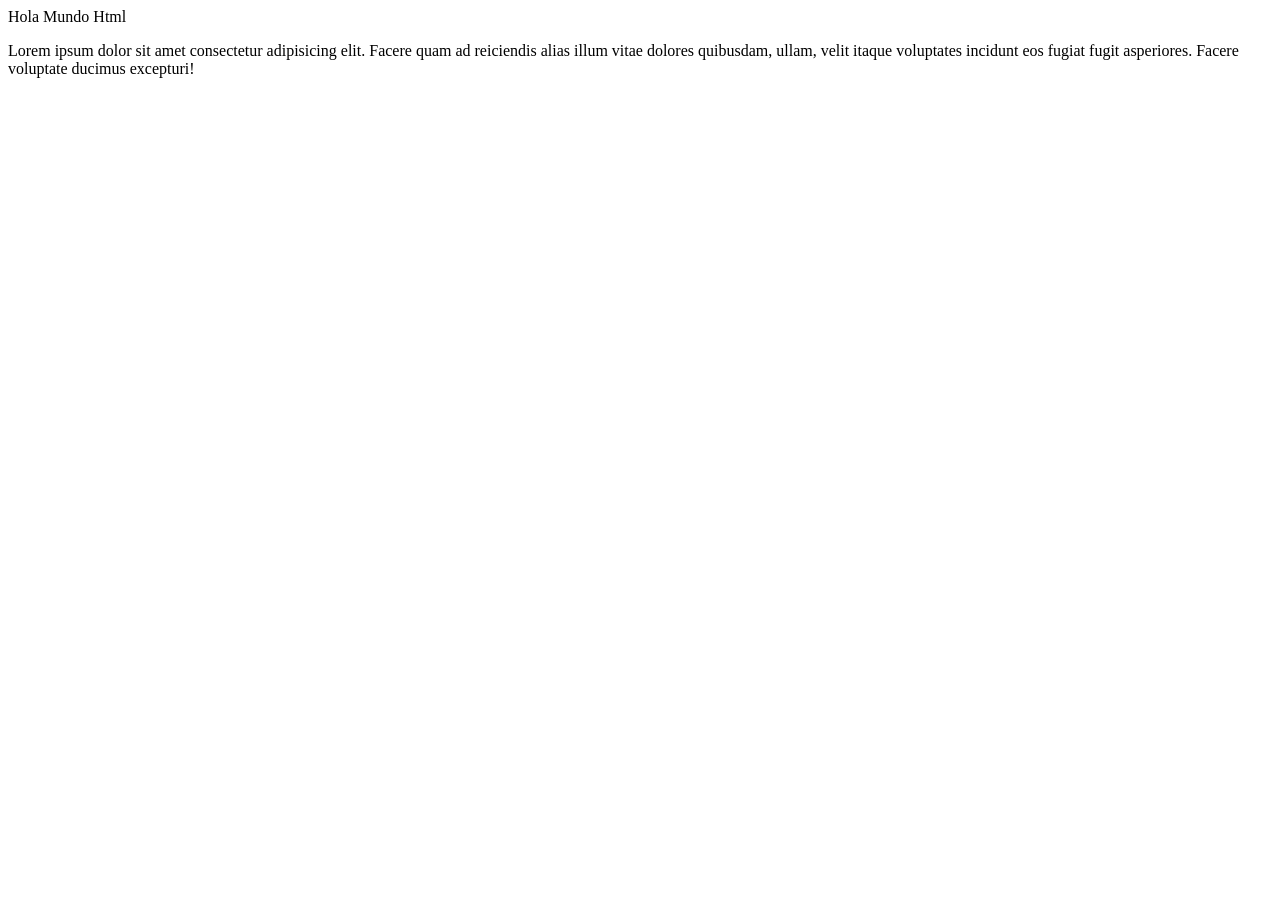
==== index.html @ b2e7bd92 "version 1" ====
<!DOCTYPE html>
<html lang="en">
<head>
    <meta charset="UTF-8">
    <meta name="viewport" content="width=device-width, initial-scale=1.0">
    <title>Document</title>
</head>
<body>
    <html>Hola Mundo</html>
    <html>Html </html>


    <p>Lorem ipsum dolor sit amet consectetur adipisicing elit. Facere quam ad reiciendis alias illum vitae dolores quibusdam, ullam, velit itaque voluptates incidunt eos fugiat fugit asperiores. Facere voluptate ducimus excepturi!</p>
</body>
</html>
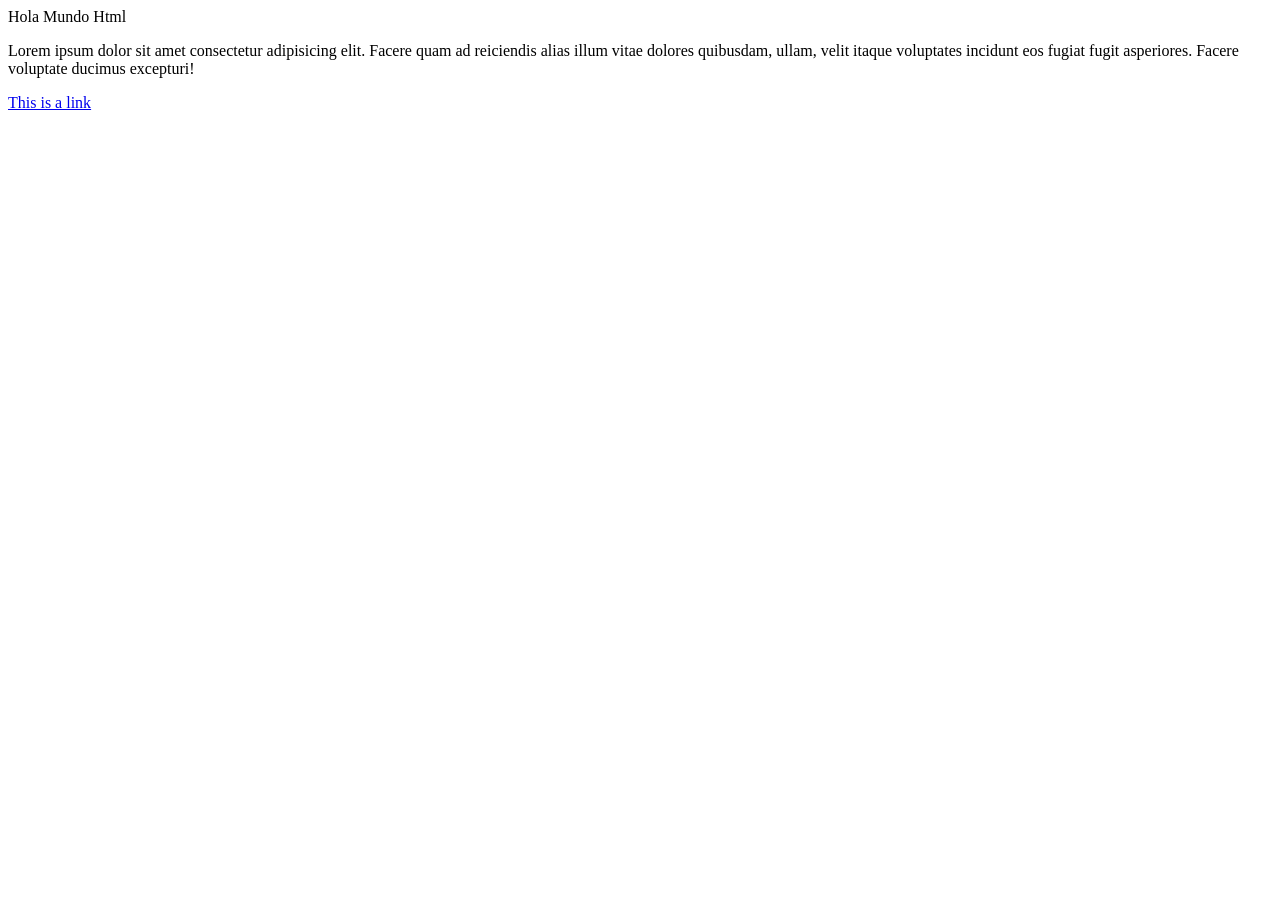
==== commit 0e7224dd: "manejo de ramas" ====
--- a/index.html
+++ b/index.html
@@ -11,5 +11,7 @@
 
 
     <p>Lorem ipsum dolor sit amet consectetur adipisicing elit. Facere quam ad reiciendis alias illum vitae dolores quibusdam, ullam, velit itaque voluptates incidunt eos fugiat fugit asperiores. Facere voluptate ducimus excepturi!</p>
+    <a href="https://www.w3schools.com">This is a link</a>
+
 </body>
 </html>
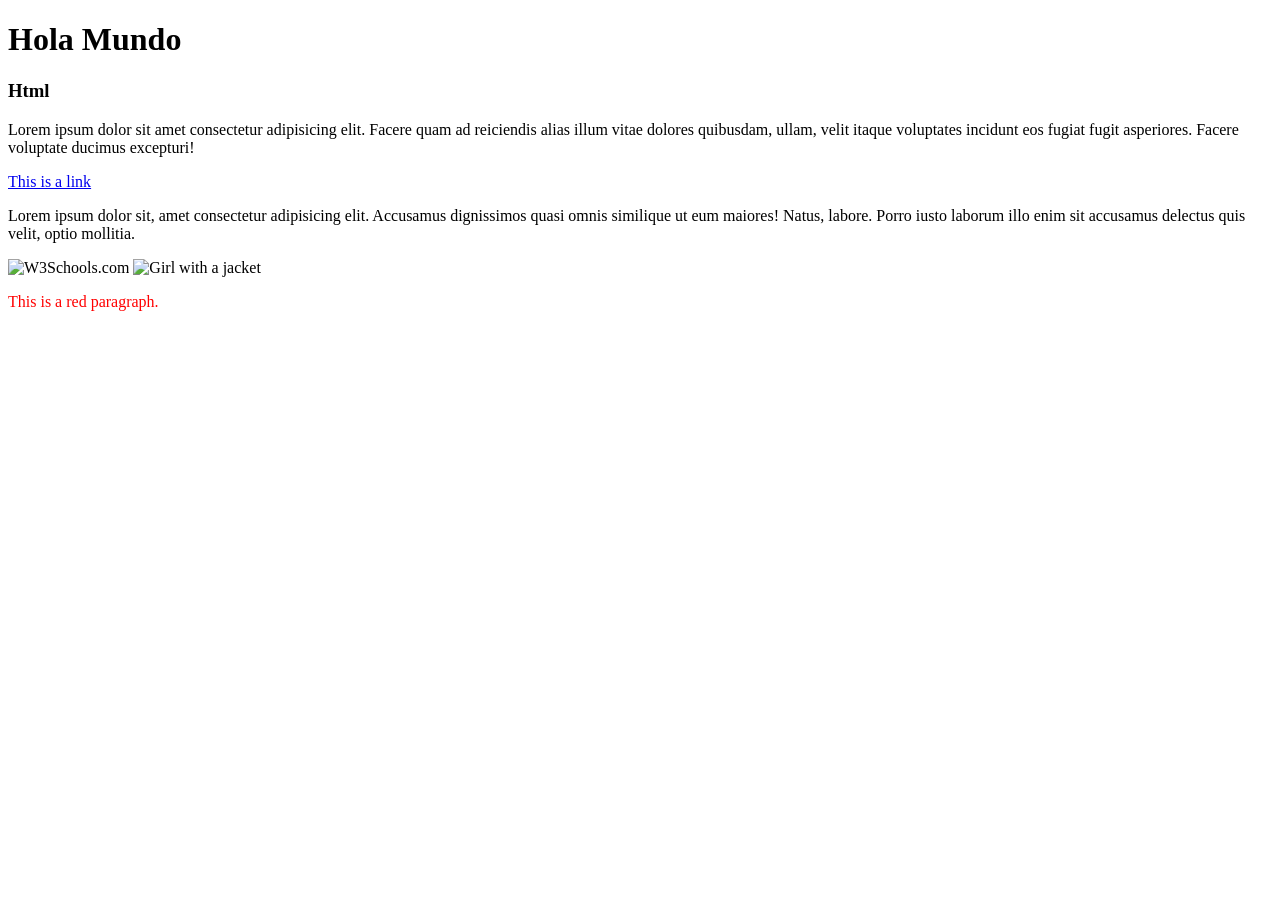
==== commit 7764569f: "manejo ramas" ====
--- a/index.html
+++ b/index.html
@@ -6,12 +6,24 @@
     <title>Document</title>
 </head>
 <body>
-    <html>Hola Mundo</html>
-    <html>Html </html>
+    <h1>Hola Mundo</h1>
+    <h3>Html </h3>
 
 
     <p>Lorem ipsum dolor sit amet consectetur adipisicing elit. Facere quam ad reiciendis alias illum vitae dolores quibusdam, ullam, velit itaque voluptates incidunt eos fugiat fugit asperiores. Facere voluptate ducimus excepturi!</p>
+
     <a href="https://www.w3schools.com">This is a link</a>
+
+    <br>
+    <p>Lorem ipsum dolor sit, amet consectetur adipisicing elit. Accusamus dignissimos quasi omnis similique ut eum maiores! Natus, labore. Porro iusto laborum illo enim sit accusamus delectus quis velit, optio mollitia.</p>
+
+    <img src="w3schools.jpg" alt="W3Schools.com" width="104" height="142">
+
+    <img src="img_girl.jpg" alt="Girl with a jacket">
+    <p style="color:red;">This is a red paragraph.</p>
+
+
+
 
 </body>
 </html>
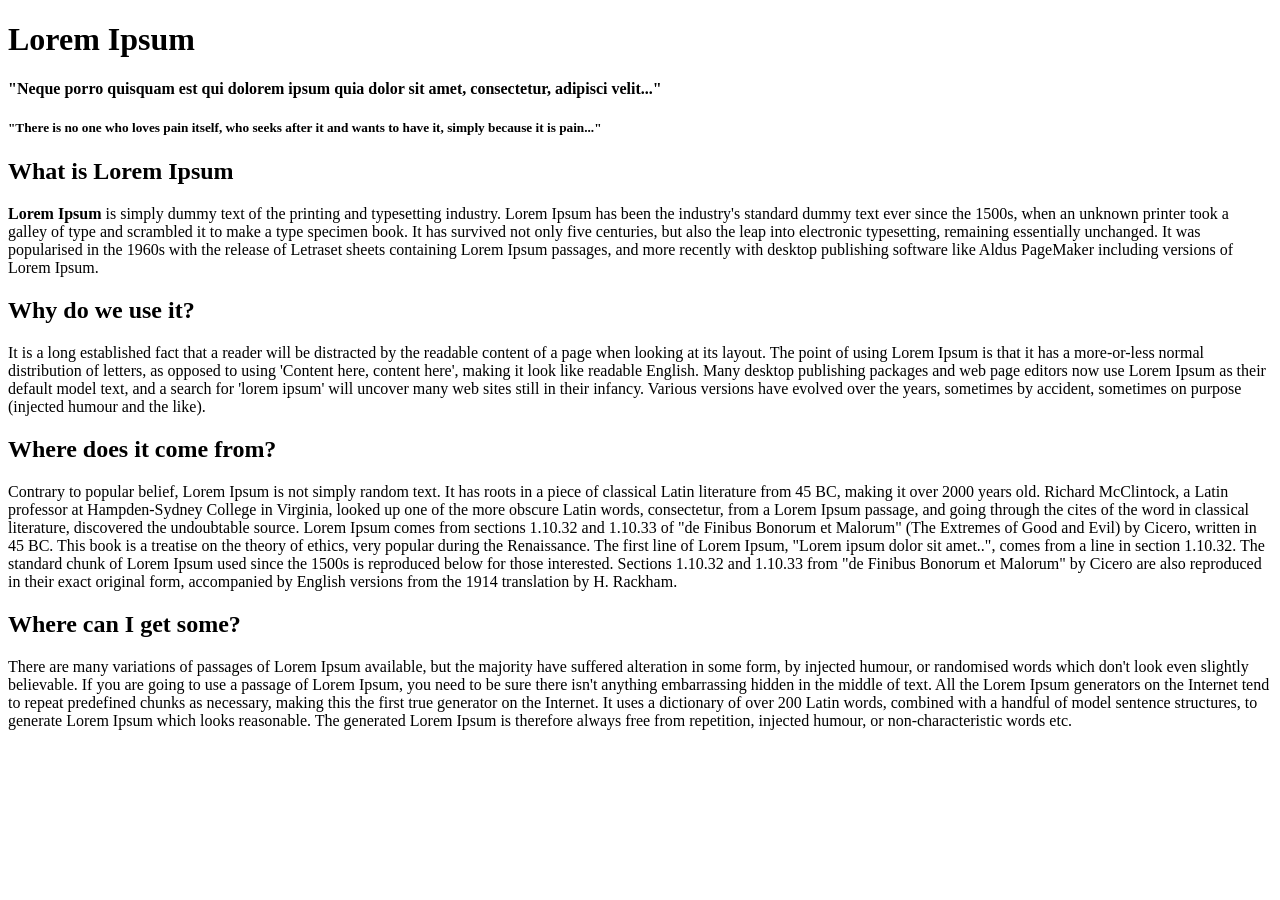
==== commit 4d83dae3: "Intento de Lorem Ipsum" ====
--- a/index.html
+++ b/index.html
@@ -1,29 +1,28 @@
 <!DOCTYPE html>
-<html lang="en">
+<html lang="es">
 <head>
     <meta charset="UTF-8">
     <meta name="viewport" content="width=device-width, initial-scale=1.0">
-    <title>Document</title>
+    <title>Lorem Ipsum</title>
 </head>
 <body>
-    <h1>Hola Mundo</h1>
-    <h3>Html </h3>
+    <h1>Lorem Ipsum</h1>
+    <h4>"Neque porro quisquam est qui dolorem ipsum quia dolor sit amet, consectetur, adipisci velit..."</h4>
+    <h5>"There is no one who loves pain itself, who seeks after it and wants to have it, simply because it is pain..."</h5>
 
+    <h2>What is Lorem Ipsum</h2>
+    <p><strong>Lorem Ipsum</strong>
+    is simply dummy text of the printing and typesetting industry. Lorem Ipsum has been the industry's standard dummy text ever since the 1500s, when an unknown printer took a galley of type and scrambled it to make a type specimen book. It has survived not only five centuries, but also the leap into electronic typesetting, remaining essentially unchanged. It was popularised in the 1960s with the release of Letraset sheets containing Lorem Ipsum passages, and more recently with desktop publishing software like Aldus PageMaker including versions of Lorem Ipsum.</p>
 
-    <p>Lorem ipsum dolor sit amet consectetur adipisicing elit. Facere quam ad reiciendis alias illum vitae dolores quibusdam, ullam, velit itaque voluptates incidunt eos fugiat fugit asperiores. Facere voluptate ducimus excepturi!</p>
+    <h2>Why do we use it?</h2>
+    <p>It is a long established fact that a reader will be distracted by the readable content of a page when looking at its layout. The point of using Lorem Ipsum is that it has a more-or-less normal distribution of letters, as opposed to using 'Content here, content here', making it look like readable English. Many desktop publishing packages and web page editors now use Lorem Ipsum as their default model text, and a search for 'lorem ipsum' will uncover many web sites still in their infancy. Various versions have evolved over the years, sometimes by accident, sometimes on purpose (injected humour and the like).</p>
 
-    <a href="https://www.w3schools.com">This is a link</a>
+    <h2>Where does it come from?</h2>
+    <p>Contrary to popular belief, Lorem Ipsum is not simply random text. It has roots in a piece of classical Latin literature from 45 BC, making it over 2000 years old. Richard McClintock, a Latin professor at Hampden-Sydney College in Virginia, looked up one of the more obscure Latin words, consectetur, from a Lorem Ipsum passage, and going through the cites of the word in classical literature, discovered the undoubtable source. Lorem Ipsum comes from sections 1.10.32 and 1.10.33 of "de Finibus Bonorum et Malorum" (The Extremes of Good and Evil) by Cicero, written in 45 BC. This book is a treatise on the theory of ethics, very popular during the Renaissance. The first line of Lorem Ipsum, "Lorem ipsum dolor sit amet..", comes from a line in section 1.10.32.
+    The standard chunk of Lorem Ipsum used since the 1500s is reproduced below for those interested. Sections 1.10.32 and 1.10.33 from "de Finibus Bonorum et Malorum" by Cicero are also reproduced in their exact original form, accompanied by English versions from the 1914 translation by H. Rackham.</p>
 
-    <br>
-    <p>Lorem ipsum dolor sit, amet consectetur adipisicing elit. Accusamus dignissimos quasi omnis similique ut eum maiores! Natus, labore. Porro iusto laborum illo enim sit accusamus delectus quis velit, optio mollitia.</p>
-
-    <img src="w3schools.jpg" alt="W3Schools.com" width="104" height="142">
-
-    <img src="img_girl.jpg" alt="Girl with a jacket">
-    <p style="color:red;">This is a red paragraph.</p>
-
-
-
-
+    <h2>Where can I get some?</h2>
+    <p>There are many variations of passages of Lorem Ipsum available, but the majority have suffered alteration in some form, by injected humour, or randomised words which don't look even slightly believable. If you are going to use a passage of Lorem Ipsum, you need to be sure there isn't anything embarrassing hidden in the middle of text. All the Lorem Ipsum generators on the Internet tend to repeat predefined chunks as necessary, making this the first true generator on the Internet. It uses a dictionary of over 200 Latin words, combined with a handful of model sentence structures, to generate Lorem Ipsum which looks reasonable. The generated Lorem Ipsum is therefore always free from repetition, injected humour, or non-characteristic words etc.</p>
+    
 </body>
 </html>
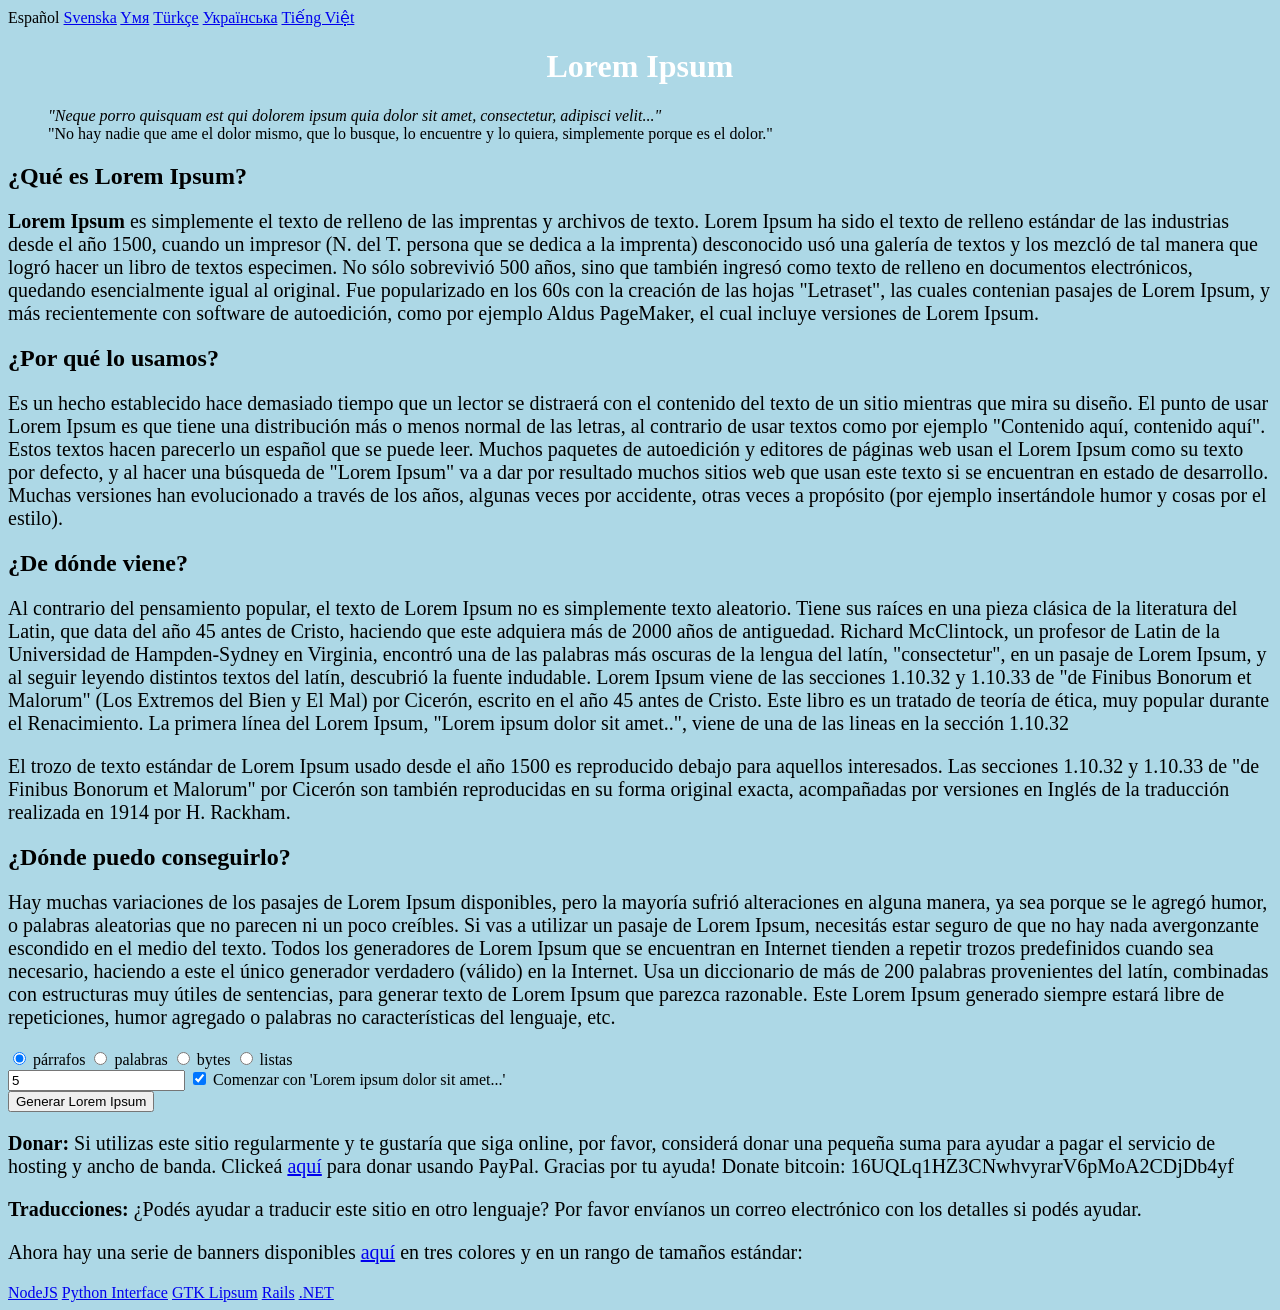
==== commit a9a3afec: "Colores" ====
--- a/index.html
+++ b/index.html
@@ -1,28 +1,97 @@
 <!DOCTYPE html>
 <html lang="es">
 <head>
-    <meta charset="UTF-8">
-    <meta name="viewport" content="width=device-width, initial-scale=1.0">
-    <title>Lorem Ipsum</title>
+  <meta charset="UTF-8">
+  <title>Lorem Ipsum</title>
 </head>
 <body>
+    <style>
+        body {
+            background-color: lightblue;
+        }
+
+        h1 {
+            color: white;
+            text-align: center;
+        }
+
+        p {
+            font-family:  Verdana;
+            font-size: 20px;
+        }
+    </style>
+  <nav>
+    <span>Español</span>
+    <a href="#">Svenska</a>
+    <a href="#">Yмя</a>
+    <a href="#">Türkçe</a>
+    <a href="#">Українська</a>
+    <a href="#">Tiếng Việt</a>
+  </nav>
+
+  <header>
     <h1>Lorem Ipsum</h1>
-    <h4>"Neque porro quisquam est qui dolorem ipsum quia dolor sit amet, consectetur, adipisci velit..."</h4>
-    <h5>"There is no one who loves pain itself, who seeks after it and wants to have it, simply because it is pain..."</h5>
+    <blockquote>
+      <em>"Neque porro quisquam est qui dolorem ipsum quia dolor sit amet, consectetur, adipisci velit..."</em><br>
+      <span>"No hay nadie que ame el dolor mismo, que lo busque, lo encuentre y lo quiera, simplemente porque es el dolor."</span>
+    </blockquote>
+  </header>
 
-    <h2>What is Lorem Ipsum</h2>
-    <p><strong>Lorem Ipsum</strong>
-    is simply dummy text of the printing and typesetting industry. Lorem Ipsum has been the industry's standard dummy text ever since the 1500s, when an unknown printer took a galley of type and scrambled it to make a type specimen book. It has survived not only five centuries, but also the leap into electronic typesetting, remaining essentially unchanged. It was popularised in the 1960s with the release of Letraset sheets containing Lorem Ipsum passages, and more recently with desktop publishing software like Aldus PageMaker including versions of Lorem Ipsum.</p>
+  <main>
+    <section>
+      <div>
+        <h2>¿Qué es Lorem Ipsum?</h2>
+        <p><strong>Lorem Ipsum</strong> es simplemente el texto de relleno de las imprentas y archivos de texto. Lorem Ipsum ha sido el texto de relleno estándar de las industrias desde el año 1500, cuando un impresor (N. del T. persona que se dedica a la imprenta) desconocido usó una galería de textos y los mezcló de tal manera que logró hacer un libro de textos especimen. No sólo sobrevivió 500 años, sino que también ingresó como texto de relleno en documentos electrónicos, quedando esencialmente igual al original. Fue popularizado en los 60s con la creación de las hojas "Letraset", las cuales contenian pasajes de Lorem Ipsum, y más recientemente con software de autoedición, como por ejemplo Aldus PageMaker, el cual incluye versiones de Lorem Ipsum.</p>
+      </div>
+      <div>
+        <h2>¿Por qué lo usamos?</h2>
+        <p>Es un hecho establecido hace demasiado tiempo que un lector se distraerá con el contenido del texto de un sitio mientras que mira su diseño. El punto de usar Lorem Ipsum es que tiene una distribución más o menos normal de las letras, al contrario de usar textos como por ejemplo "Contenido aquí, contenido aquí". Estos textos hacen parecerlo un español que se puede leer. Muchos paquetes de autoedición y editores de páginas web usan el Lorem Ipsum como su texto por defecto, y al hacer una búsqueda de "Lorem Ipsum" va a dar por resultado muchos sitios web que usan este texto si se encuentran en estado de desarrollo. Muchas versiones han evolucionado a través de los años, algunas veces por accidente, otras veces a propósito (por ejemplo insertándole humor y cosas por el estilo).</p>
+      </div>
+    </section>
 
-    <h2>Why do we use it?</h2>
-    <p>It is a long established fact that a reader will be distracted by the readable content of a page when looking at its layout. The point of using Lorem Ipsum is that it has a more-or-less normal distribution of letters, as opposed to using 'Content here, content here', making it look like readable English. Many desktop publishing packages and web page editors now use Lorem Ipsum as their default model text, and a search for 'lorem ipsum' will uncover many web sites still in their infancy. Various versions have evolved over the years, sometimes by accident, sometimes on purpose (injected humour and the like).</p>
+    <section>
+      <div>
+        <h2>¿De dónde viene?</h2>
+        <p>Al contrario del pensamiento popular, el texto de Lorem Ipsum no es simplemente texto aleatorio. Tiene sus raíces en una pieza clásica de la literatura del Latin, que data del año 45 antes de Cristo, haciendo que este adquiera más de 2000 años de antiguedad. Richard McClintock, un profesor de Latin de la Universidad de Hampden-Sydney en Virginia, encontró una de las palabras más oscuras de la lengua del latín, "consectetur", en un pasaje de Lorem Ipsum, y al seguir leyendo distintos textos del latín, descubrió la fuente indudable. Lorem Ipsum viene de las secciones 1.10.32 y 1.10.33 de "de Finibus Bonorum et Malorum" (Los Extremos del Bien y El Mal) por Cicerón, escrito en el año 45 antes de Cristo. Este libro es un tratado de teoría de ética, muy popular durante el Renacimiento. La primera línea del Lorem Ipsum, "Lorem ipsum dolor sit amet..", viene de una de las lineas en la sección 1.10.32</p>
+        <p>El trozo de texto estándar de Lorem Ipsum usado desde el año 1500 es reproducido debajo para aquellos interesados. Las secciones 1.10.32 y 1.10.33 de "de Finibus Bonorum et Malorum" por Cicerón son también reproducidas en su forma original exacta, acompañadas por versiones en Inglés de la traducción realizada en 1914 por H. Rackham.</p>
+      </div>
+      <div>
+        <h2>¿Dónde puedo conseguirlo?</h2>
+        <p>Hay muchas variaciones de los pasajes de Lorem Ipsum disponibles, pero la mayoría sufrió alteraciones en alguna manera, ya sea porque se le agregó humor, o palabras aleatorias que no parecen ni un poco creíbles. Si vas a utilizar un pasaje de Lorem Ipsum, necesitás estar seguro de que no hay nada avergonzante escondido en el medio del texto. Todos los generadores de Lorem Ipsum que se encuentran en Internet tienden a repetir trozos predefinidos cuando sea necesario, haciendo a este el único generador verdadero (válido) en la Internet. Usa un diccionario de más de 200 palabras provenientes del latín, combinadas con estructuras muy útiles de sentencias, para generar texto de Lorem Ipsum que parezca razonable. Este Lorem Ipsum generado siempre estará libre de repeticiones, humor agregado o palabras no características del lenguaje, etc.</p>
+        <form>
+          <input type="radio" name="tipo" id="parrafos" checked>
+          <label for="parrafos">párrafos</label>
+          <input type="radio" name="tipo" id="palabras">
+          <label for="palabras">palabras</label>
+          <input type="radio" name="tipo" id="bytes">
+          <label for="bytes">bytes</label>
+          <input type="radio" name="tipo" id="listas">
+          <label for="listas">listas</label>
+          <br>
+          <input type="number" value="5" min="1">
+          <input type="checkbox" id="comenzar" checked>
+          <label for="comenzar">Comenzar con 'Lorem ipsum dolor sit amet...'</label>
+          <br>
+          <button type="submit">Generar Lorem Ipsum</button>
+        </form>
+      </div>
+    </section>
+  </main>
 
-    <h2>Where does it come from?</h2>
-    <p>Contrary to popular belief, Lorem Ipsum is not simply random text. It has roots in a piece of classical Latin literature from 45 BC, making it over 2000 years old. Richard McClintock, a Latin professor at Hampden-Sydney College in Virginia, looked up one of the more obscure Latin words, consectetur, from a Lorem Ipsum passage, and going through the cites of the word in classical literature, discovered the undoubtable source. Lorem Ipsum comes from sections 1.10.32 and 1.10.33 of "de Finibus Bonorum et Malorum" (The Extremes of Good and Evil) by Cicero, written in 45 BC. This book is a treatise on the theory of ethics, very popular during the Renaissance. The first line of Lorem Ipsum, "Lorem ipsum dolor sit amet..", comes from a line in section 1.10.32.
-    The standard chunk of Lorem Ipsum used since the 1500s is reproduced below for those interested. Sections 1.10.32 and 1.10.33 from "de Finibus Bonorum et Malorum" by Cicero are also reproduced in their exact original form, accompanied by English versions from the 1914 translation by H. Rackham.</p>
+  <section>
+    <p><strong>Donar:</strong> Si utilizas este sitio regularmente y te gustaría que siga online, por favor, considerá donar una pequeña suma para ayudar a pagar el servicio de hosting y ancho de banda. Clickeá <a href="#">aquí</a> para donar usando PayPal. Gracias por tu ayuda! Donate bitcoin: 16UQLq1HZ3CNwhvyrarV6pMoA2CDjDb4yf</p>
+    <p><strong>Traducciones:</strong> ¿Podés ayudar a traducir este sitio en otro lenguaje? Por favor envíanos un correo electrónico con los detalles si podés ayudar.</p>
+  </section>
 
-    <h2>Where can I get some?</h2>
-    <p>There are many variations of passages of Lorem Ipsum available, but the majority have suffered alteration in some form, by injected humour, or randomised words which don't look even slightly believable. If you are going to use a passage of Lorem Ipsum, you need to be sure there isn't anything embarrassing hidden in the middle of text. All the Lorem Ipsum generators on the Internet tend to repeat predefined chunks as necessary, making this the first true generator on the Internet. It uses a dictionary of over 200 Latin words, combined with a handful of model sentence structures, to generate Lorem Ipsum which looks reasonable. The generated Lorem Ipsum is therefore always free from repetition, injected humour, or non-characteristic words etc.</p>
-    
+  <footer>
+    <p>Ahora hay una serie de banners disponibles <a href="#">aquí</a> en tres colores y en un rango de tamaños estándar:</p>
+    <nav>
+      <a href="#">NodeJS</a>
+      <a href="#">Python Interface</a>
+      <a href="#">GTK Lipsum</a>
+      <a href="#">Rails</a>
+      <a href="#">.NET</a>
+    </nav>
+  </footer>
 </body>
 </html>
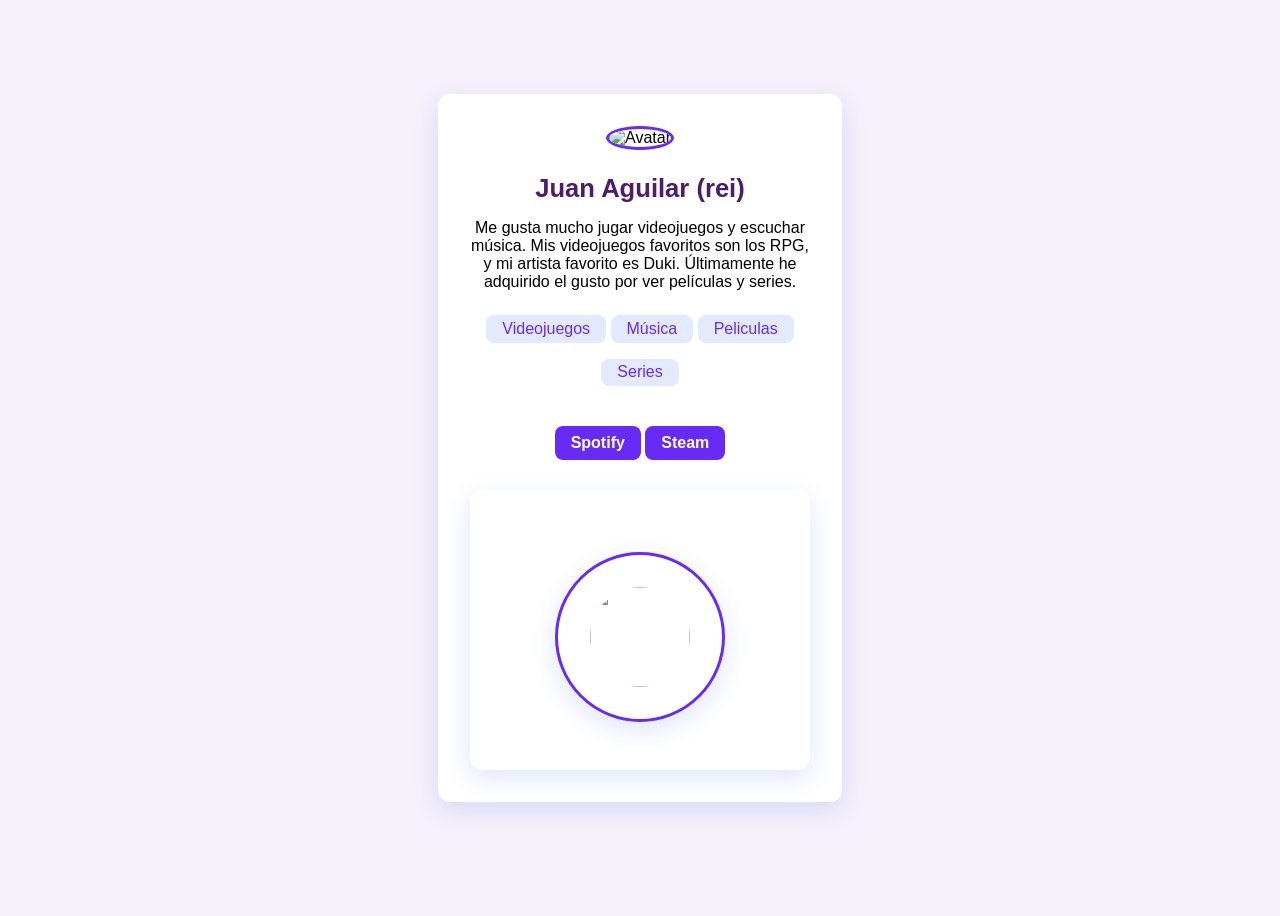
==== commit fbd6f871: "Presentación" ====
--- a/index.html
+++ b/index.html
@@ -2,96 +2,101 @@
 <html lang="es">
 <head>
   <meta charset="UTF-8">
-  <title>Lorem Ipsum</title>
+  <title>Presentación de rei</title>
+  <link rel="icon" type="image/x-icon" href="https://thelegendofzelda.club/wp-content/uploads/2023/04/logo-trifuerza.png">
+  <style>
+    body {
+      background: #f5f0fa;
+      font-family: 'Segoe UI', Arial, sans-serif;
+      display: flex;
+      height: 100vh;
+      align-items: center;
+      justify-content: center;
+    }
+    .card {
+      background: #fff;
+      border-radius: 12px;
+      box-shadow: 0 8px 24px rgba(43,88,245,0.15);
+      padding: 2rem;
+      max-width: 340px;
+      text-align: center;
+      margin-bottom: 20px;
+    }
+    .card2 {
+      background: #fff;
+      border-radius: 12px;
+      box-shadow: 0 8px 24px rgba(43,88,245,0.15);
+      padding: 2rem;
+      max-width: 340px;
+      text-align: center;
+      margin-top: 30px;
+    }
+    .card img {
+      width: 100px;
+      height: 100px;
+      border-radius: 50%;
+      border: 3px solid #682bf5;
+      margin-bottom: 1rem;
+      object-fit: cover;
+    }
+    .card2 img {
+      width: 100px;
+      height: 100px;
+      border-radius: 100%;
+      border: 3px solid #682bf5;
+      margin-bottom: 1rem;
+      object-fit: cover;
+    }
+    .card h1 {
+      color: #4d1d6b;
+      margin: 0.5rem 0 1rem 0;
+      font-size: 1.6rem;
+    }
+    .interests {
+      list-style: none;
+      padding: 0;
+      margin: 1rem 0;
+    }
+    .interests li {
+      background: #e3eafd;
+      color: #682bf5;
+      margin: 0.5rem 0;
+      border-radius: 8px;
+      padding: 0.3rem 1rem;
+      display: inline-block;
+    }
+    .card a {
+      text-decoration: none;
+      color: #fff;
+      background: #682bf5;
+      padding: 0.5rem 1rem;
+      border-radius: 8px;
+      margin-top: 1rem;
+      display: inline-block;
+      font-weight: bold;
+      transition: background 0.2s;
+    }
+    .card a:hover {
+      background: #172c6a;
+    }
+  </style>
 </head>
 <body>
-    <style>
-        body {
-            background-color: lightblue;
-        }
-
-        h1 {
-            color: white;
-            text-align: center;
-        }
-
-        p {
-            font-family:  Verdana;
-            font-size: 20px;
-        }
-    </style>
-  <nav>
-    <span>Español</span>
-    <a href="#">Svenska</a>
-    <a href="#">Yмя</a>
-    <a href="#">Türkçe</a>
-    <a href="#">Українська</a>
-    <a href="#">Tiếng Việt</a>
-  </nav>
-
-  <header>
-    <h1>Lorem Ipsum</h1>
-    <blockquote>
-      <em>"Neque porro quisquam est qui dolorem ipsum quia dolor sit amet, consectetur, adipisci velit..."</em><br>
-      <span>"No hay nadie que ame el dolor mismo, que lo busque, lo encuentre y lo quiera, simplemente porque es el dolor."</span>
-    </blockquote>
-  </header>
-
-  <main>
-    <section>
-      <div>
-        <h2>¿Qué es Lorem Ipsum?</h2>
-        <p><strong>Lorem Ipsum</strong> es simplemente el texto de relleno de las imprentas y archivos de texto. Lorem Ipsum ha sido el texto de relleno estándar de las industrias desde el año 1500, cuando un impresor (N. del T. persona que se dedica a la imprenta) desconocido usó una galería de textos y los mezcló de tal manera que logró hacer un libro de textos especimen. No sólo sobrevivió 500 años, sino que también ingresó como texto de relleno en documentos electrónicos, quedando esencialmente igual al original. Fue popularizado en los 60s con la creación de las hojas "Letraset", las cuales contenian pasajes de Lorem Ipsum, y más recientemente con software de autoedición, como por ejemplo Aldus PageMaker, el cual incluye versiones de Lorem Ipsum.</p>
-      </div>
-      <div>
-        <h2>¿Por qué lo usamos?</h2>
-        <p>Es un hecho establecido hace demasiado tiempo que un lector se distraerá con el contenido del texto de un sitio mientras que mira su diseño. El punto de usar Lorem Ipsum es que tiene una distribución más o menos normal de las letras, al contrario de usar textos como por ejemplo "Contenido aquí, contenido aquí". Estos textos hacen parecerlo un español que se puede leer. Muchos paquetes de autoedición y editores de páginas web usan el Lorem Ipsum como su texto por defecto, y al hacer una búsqueda de "Lorem Ipsum" va a dar por resultado muchos sitios web que usan este texto si se encuentran en estado de desarrollo. Muchas versiones han evolucionado a través de los años, algunas veces por accidente, otras veces a propósito (por ejemplo insertándole humor y cosas por el estilo).</p>
-      </div>
-    </section>
-
-    <section>
-      <div>
-        <h2>¿De dónde viene?</h2>
-        <p>Al contrario del pensamiento popular, el texto de Lorem Ipsum no es simplemente texto aleatorio. Tiene sus raíces en una pieza clásica de la literatura del Latin, que data del año 45 antes de Cristo, haciendo que este adquiera más de 2000 años de antiguedad. Richard McClintock, un profesor de Latin de la Universidad de Hampden-Sydney en Virginia, encontró una de las palabras más oscuras de la lengua del latín, "consectetur", en un pasaje de Lorem Ipsum, y al seguir leyendo distintos textos del latín, descubrió la fuente indudable. Lorem Ipsum viene de las secciones 1.10.32 y 1.10.33 de "de Finibus Bonorum et Malorum" (Los Extremos del Bien y El Mal) por Cicerón, escrito en el año 45 antes de Cristo. Este libro es un tratado de teoría de ética, muy popular durante el Renacimiento. La primera línea del Lorem Ipsum, "Lorem ipsum dolor sit amet..", viene de una de las lineas en la sección 1.10.32</p>
-        <p>El trozo de texto estándar de Lorem Ipsum usado desde el año 1500 es reproducido debajo para aquellos interesados. Las secciones 1.10.32 y 1.10.33 de "de Finibus Bonorum et Malorum" por Cicerón son también reproducidas en su forma original exacta, acompañadas por versiones en Inglés de la traducción realizada en 1914 por H. Rackham.</p>
-      </div>
-      <div>
-        <h2>¿Dónde puedo conseguirlo?</h2>
-        <p>Hay muchas variaciones de los pasajes de Lorem Ipsum disponibles, pero la mayoría sufrió alteraciones en alguna manera, ya sea porque se le agregó humor, o palabras aleatorias que no parecen ni un poco creíbles. Si vas a utilizar un pasaje de Lorem Ipsum, necesitás estar seguro de que no hay nada avergonzante escondido en el medio del texto. Todos los generadores de Lorem Ipsum que se encuentran en Internet tienden a repetir trozos predefinidos cuando sea necesario, haciendo a este el único generador verdadero (válido) en la Internet. Usa un diccionario de más de 200 palabras provenientes del latín, combinadas con estructuras muy útiles de sentencias, para generar texto de Lorem Ipsum que parezca razonable. Este Lorem Ipsum generado siempre estará libre de repeticiones, humor agregado o palabras no características del lenguaje, etc.</p>
-        <form>
-          <input type="radio" name="tipo" id="parrafos" checked>
-          <label for="parrafos">párrafos</label>
-          <input type="radio" name="tipo" id="palabras">
-          <label for="palabras">palabras</label>
-          <input type="radio" name="tipo" id="bytes">
-          <label for="bytes">bytes</label>
-          <input type="radio" name="tipo" id="listas">
-          <label for="listas">listas</label>
-          <br>
-          <input type="number" value="5" min="1">
-          <input type="checkbox" id="comenzar" checked>
-          <label for="comenzar">Comenzar con 'Lorem ipsum dolor sit amet...'</label>
-          <br>
-          <button type="submit">Generar Lorem Ipsum</button>
-        </form>
-      </div>
-    </section>
-  </main>
-
-  <section>
-    <p><strong>Donar:</strong> Si utilizas este sitio regularmente y te gustaría que siga online, por favor, considerá donar una pequeña suma para ayudar a pagar el servicio de hosting y ancho de banda. Clickeá <a href="#">aquí</a> para donar usando PayPal. Gracias por tu ayuda! Donate bitcoin: 16UQLq1HZ3CNwhvyrarV6pMoA2CDjDb4yf</p>
-    <p><strong>Traducciones:</strong> ¿Podés ayudar a traducir este sitio en otro lenguaje? Por favor envíanos un correo electrónico con los detalles si podés ayudar.</p>
-  </section>
-
-  <footer>
-    <p>Ahora hay una serie de banners disponibles <a href="#">aquí</a> en tres colores y en un rango de tamaños estándar:</p>
-    <nav>
-      <a href="#">NodeJS</a>
-      <a href="#">Python Interface</a>
-      <a href="#">GTK Lipsum</a>
-      <a href="#">Rails</a>
-      <a href="#">.NET</a>
-    </nav>
-  </footer>
+  <div class="card">
+    <img src="https://avatars.fastly.steamstatic.com/033ca92ec1d9abe84324bb8bcc545ec76977c0a9_full.jpg" alt="Avatar">
+    <h1>Juan Aguilar (rei)</h1>
+    <p>Me gusta mucho jugar videojuegos y escuchar música. Mis videojuegos favoritos son los RPG, y mi artista favorito es Duki. Últimamente he adquirido el gusto por ver películas y series.</p>
+    <ul class="interests">
+      <li>Videojuegos</li>
+      <li>Música</li>
+      <li>Peliculas</li>
+      <li>Series</li>
+    </ul>
+    <a href="https://open.spotify.com/user/21sylghty43ydofksrpiwv4sy?si=1880dd044c704d76" target="_blank">Spotify</a>
+    <a href="https://steamcommunity.com/id/Reysku/" target="blank">Steam</a>
+    <div class="card2">
+        <img src="" alt="" class="card2">
+    </div>
+  </div>
 </body>
 </html>
